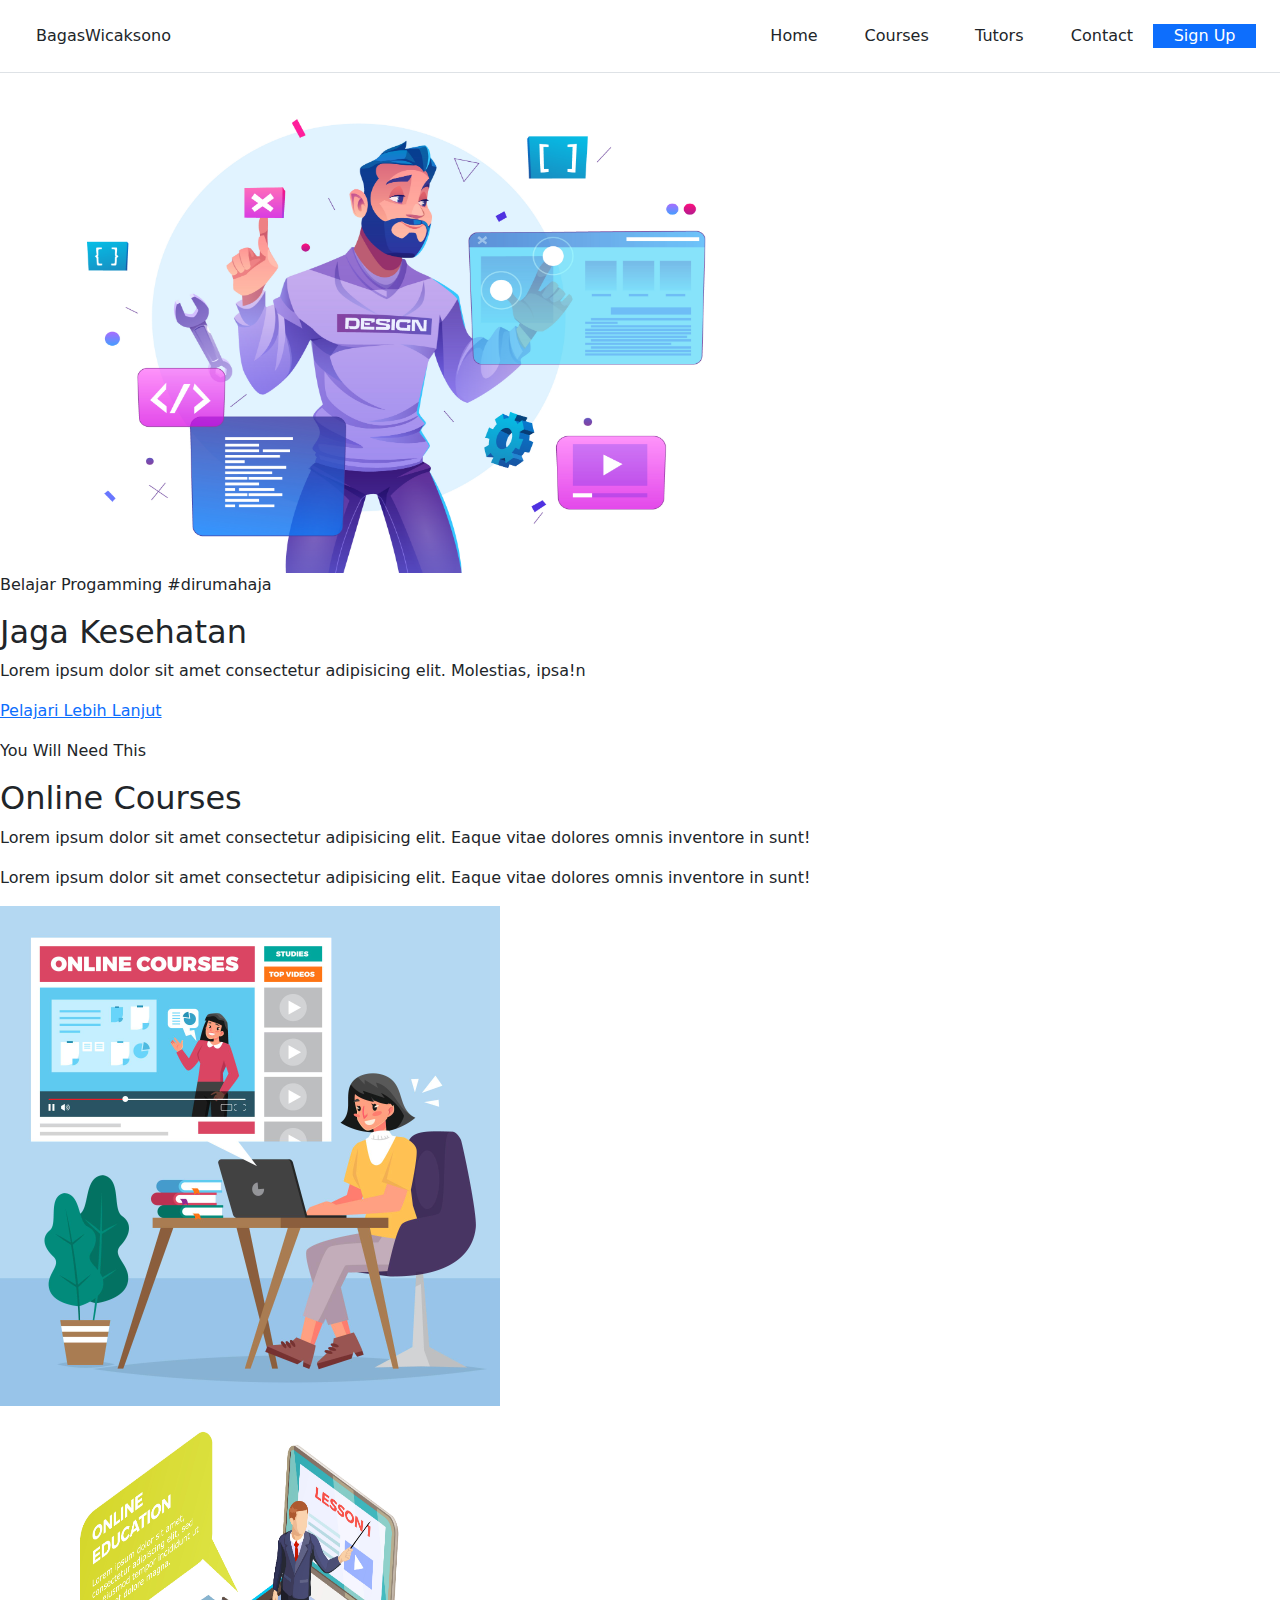
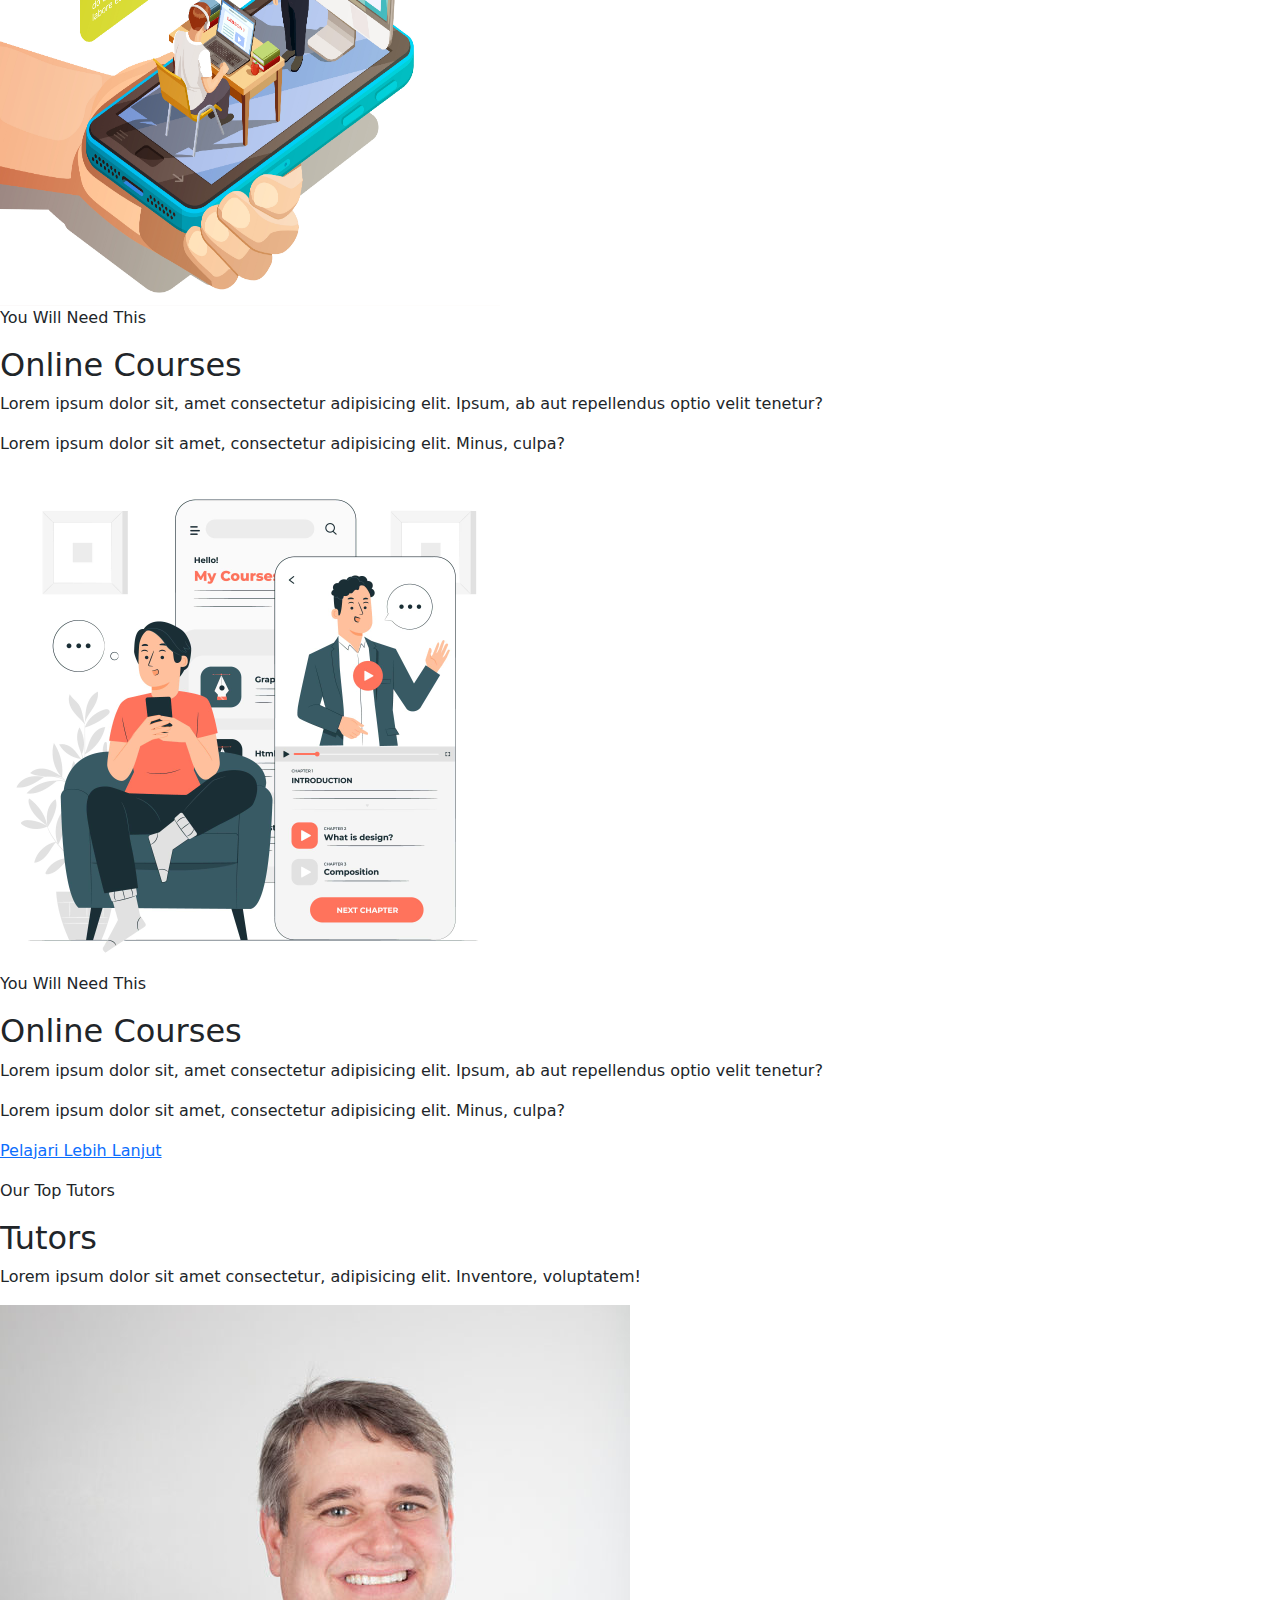
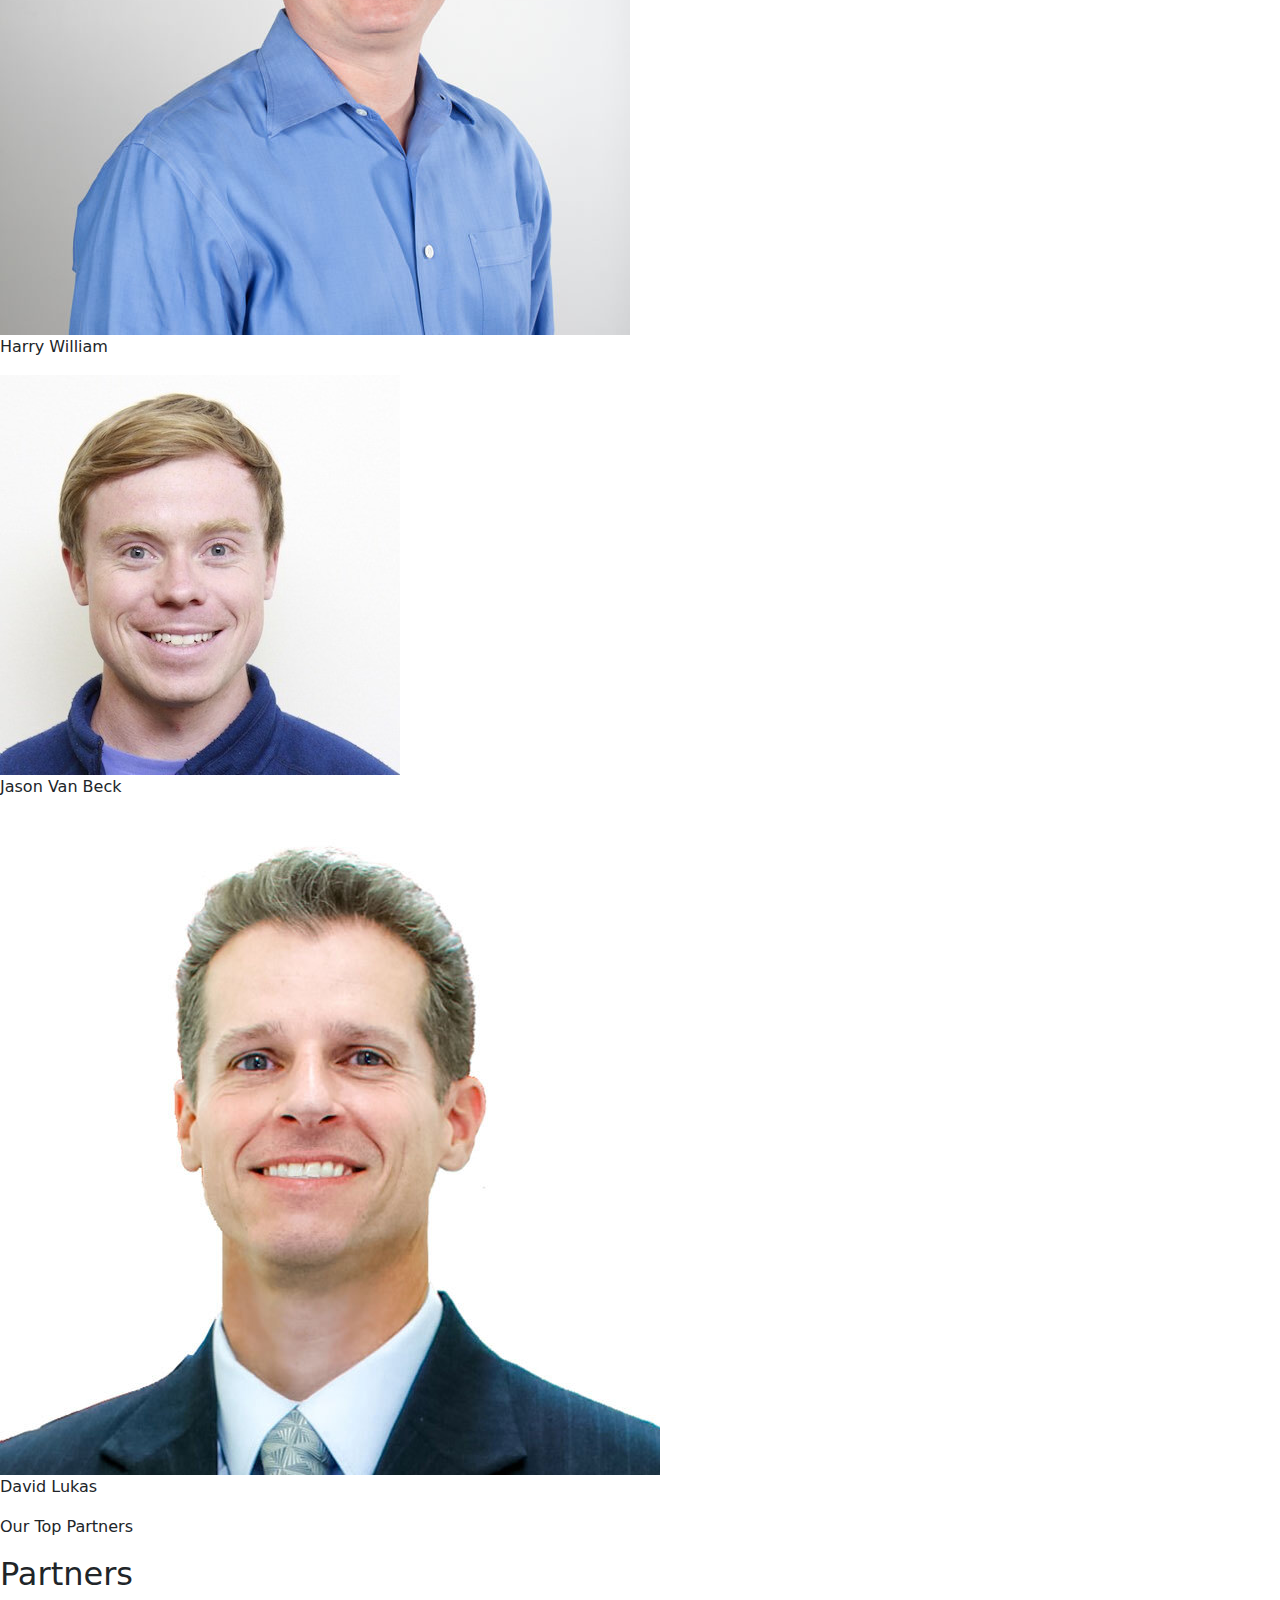
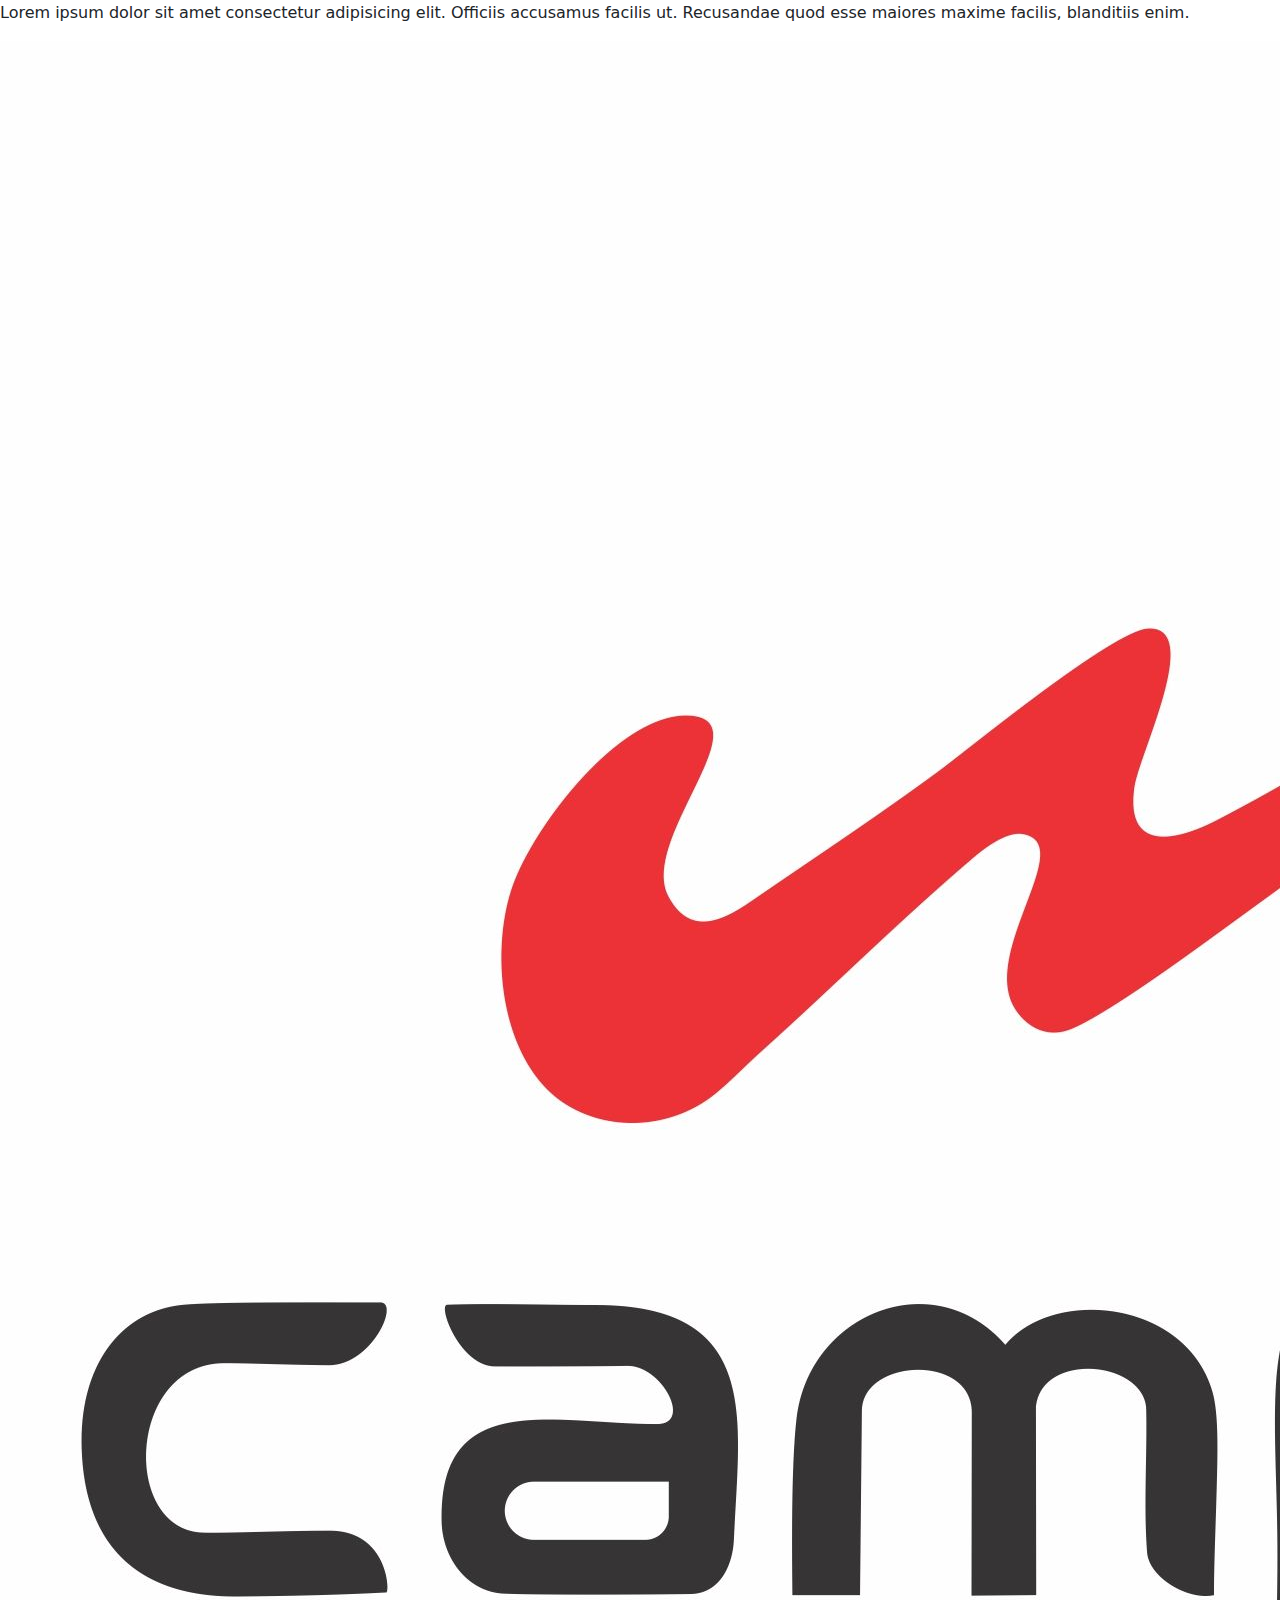
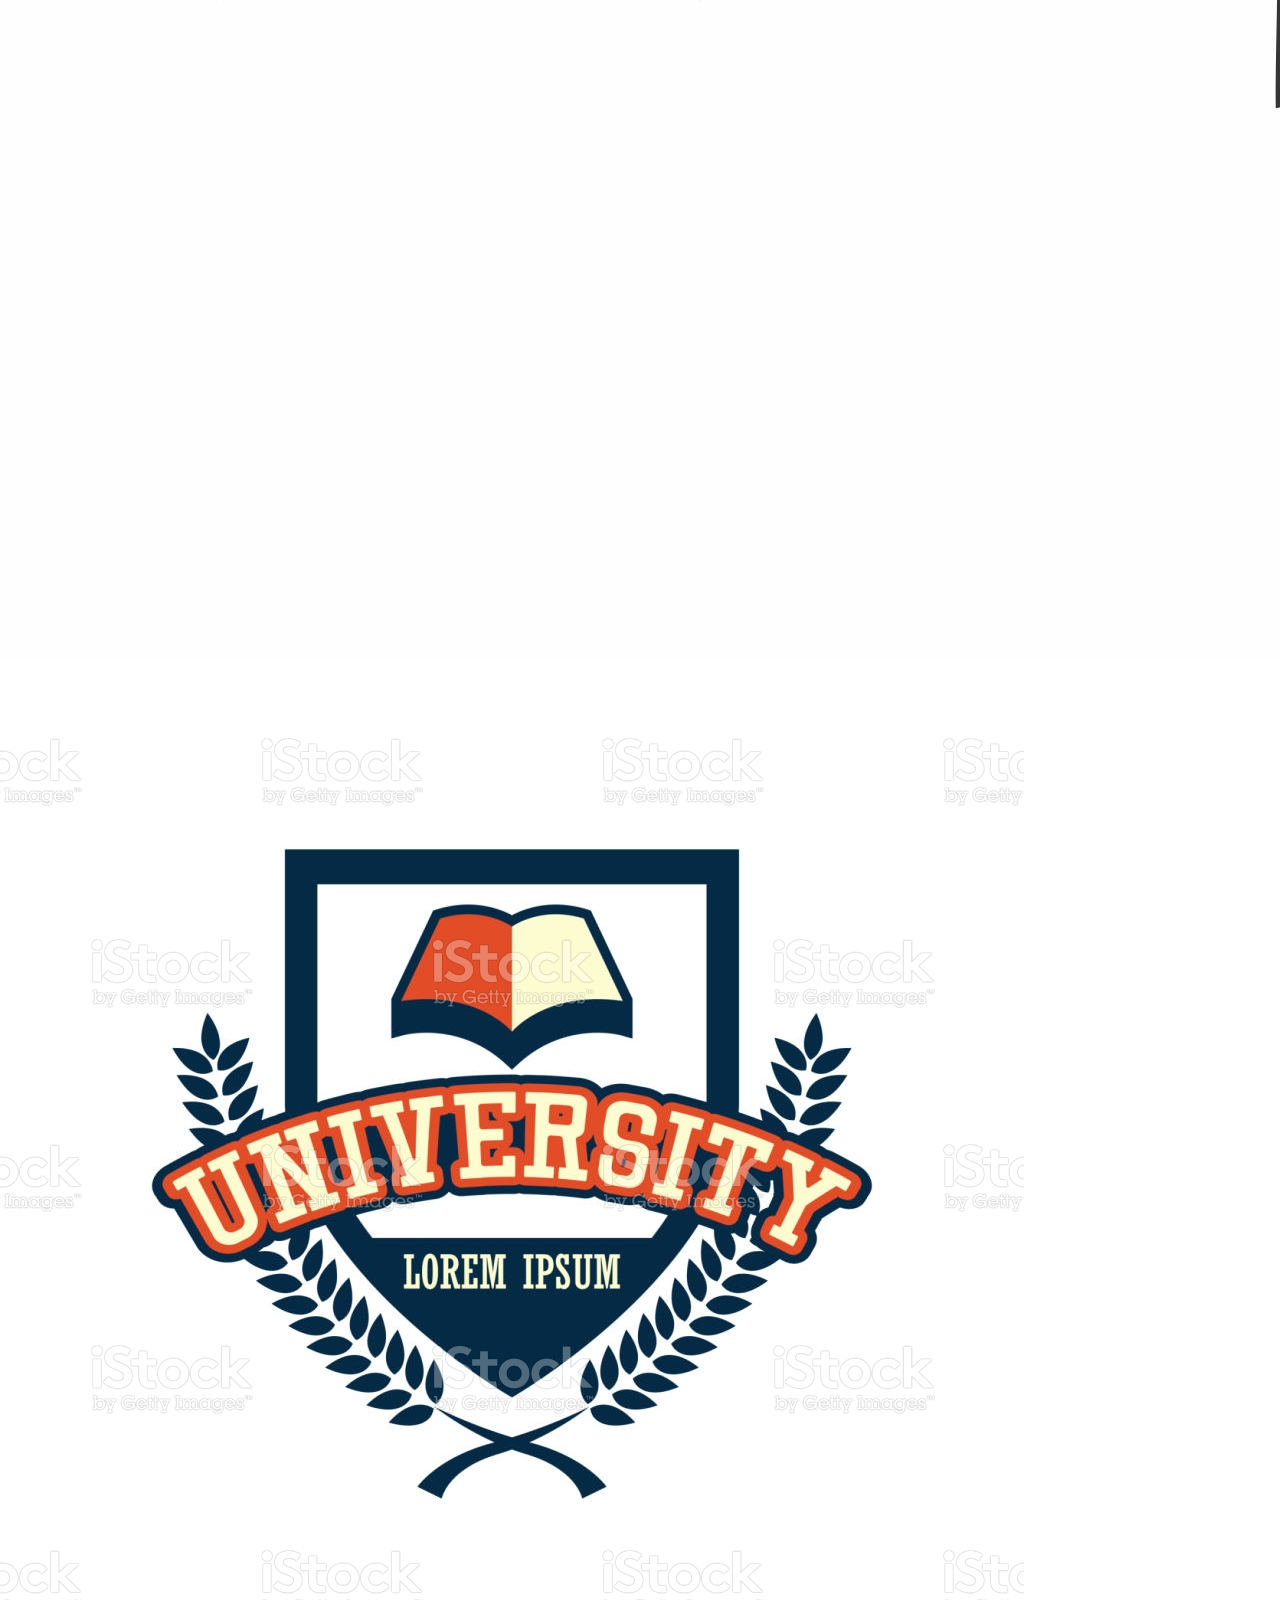
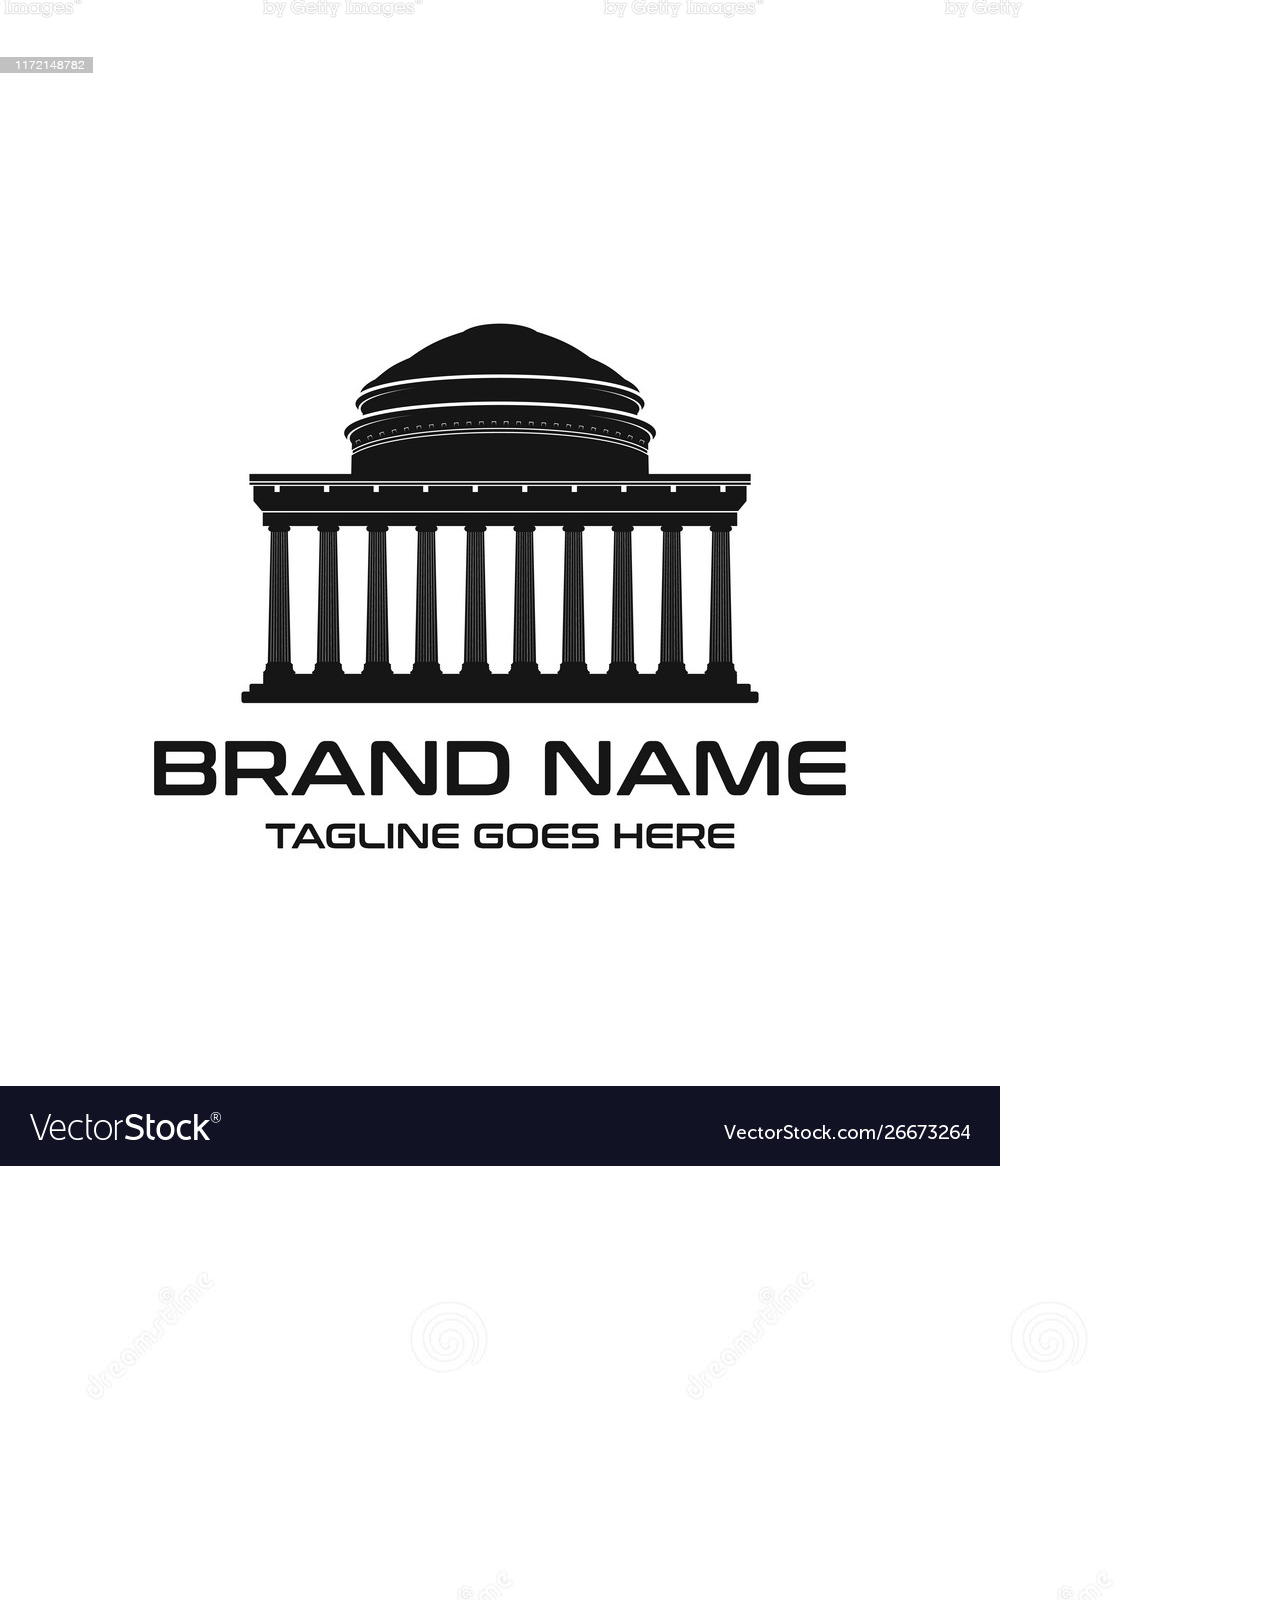
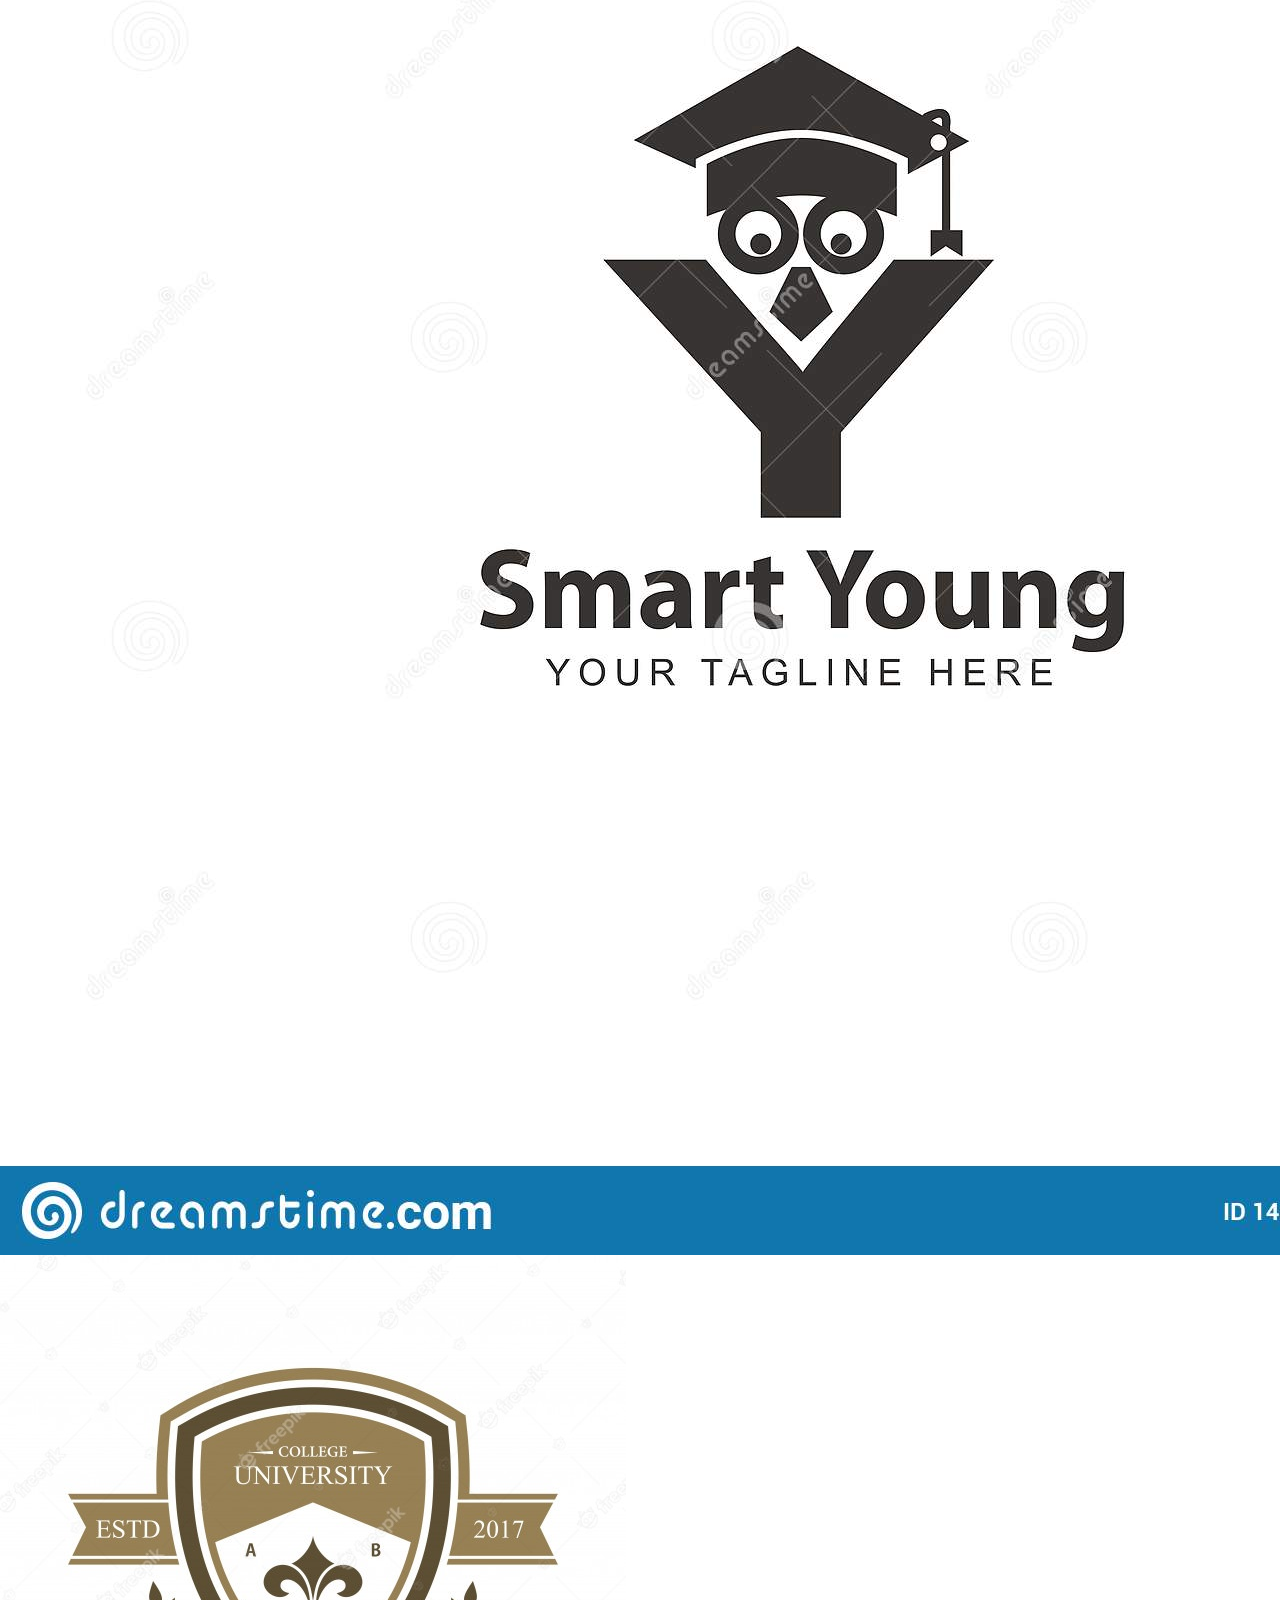
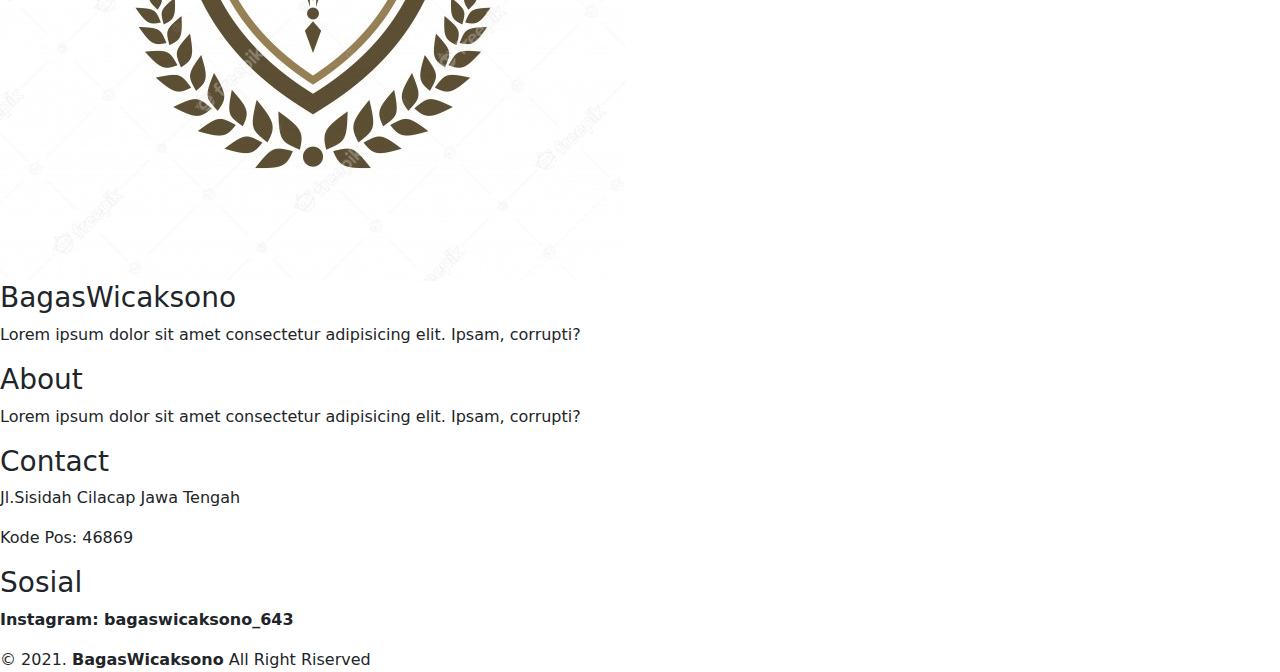
==== mencoba/index-bootstrap.html @ 59cfe54c "bootstrap" ====
<!DOCTYPE html>
<html lang="en">

<head>
    <meta charset="UTF-8">
    <meta name="viewport" content="width=device-width, initial-scale=1.0">
    <link href="https://cdn.jsdelivr.net/npm/bootstrap@5.1.1/dist/css/bootstrap.min.css" rel="stylesheet">
    <script src="https://cdn.jsdelivr.net/npm/bootstrap@5.1.1/dist/js/bootstrap.bundle.min.js"></script>
    <title>Belajar Progamming</title>
</head>

<body>
    <div class="container-fluid border-bottom">
        <div class="row p-4">
            <div class="col-md-7">BagasWicaksono</div>
            <div class="col-md-1 text-center">Home</div>
            <div class="col-md-1 text-center ">Courses</div>
            <div class="col-md-1 text-center ">Tutors</div>
            <div class="col-md-1 text-center ">Contact</div>
            <div class="col-md-1 text-center bg-primary text-white ">Sign Up</div>
        </div>
    </div>


    <div class="wrapper ">
        <section id="home ">
            <img src="contoh2.jpg " height="500px " width="800px " />
            <div class="kollom ">
                <p class="deskripsi ">Belajar Progamming #dirumahaja</p>
                <h2>Jaga Kesehatan</h2>
                <p>Lorem ipsum dolor sit amet consectetur adipisicing elit. Molestias, ipsa!n</p>
                <p><a href=" " class="tbl-pink ">Pelajari Lebih Lanjut</a></p>
            </div>
        </section>

        <!--untuk courses1-->
        <section id="courses ">
            <div class="kolom ">
                <p class="deskripsi ">You Will Need This</p>
                <h2>Online Courses</h2>
                <p>Lorem ipsum dolor sit amet consectetur adipisicing elit. Eaque vitae dolores omnis inventore in sunt!
                </p>
                <p>Lorem ipsum dolor sit amet consectetur adipisicing elit. Eaque vitae dolores omnis inventore in sunt!
                </p>
            </div>
            <img src="courses1.jpg " height="500px " width="500px " />
        </section>

        <!--untuk courses2-->
        <section id="courses ">
            <div class="kiri ">
                <img src="courses2.jpg " align="left " height="500px " width="500px " />
                <div class="kolom ">
                    <p class="deskripsi ">You Will Need This</p>
                    <h2>Online Courses</h2>
                    <p>Lorem ipsum dolor sit, amet consectetur adipisicing elit. Ipsum, ab aut repellendus optio velit tenetur?</p>
                    <p>Lorem ipsum dolor sit amet, consectetur adipisicing elit. Minus, culpa?</p>
                </div>
            </div>
        </section>

        <!--untuk courses3-->
        <section id="courses ">
            <div class="kanan ">
                <img src="courses3.jpg " align="Right " height="500px " width="500px " />
                <div class="kolom ">
                    <p class="deskripsi ">You Will Need This</p>
                    <h2>Online Courses</h2>
                    <p>Lorem ipsum dolor sit, amet consectetur adipisicing elit. Ipsum, ab aut repellendus optio velit tenetur?</p>
                    <p>Lorem ipsum dolor sit amet, consectetur adipisicing elit. Minus, culpa?</p>
                    <p><a href=" " class="tbl-biru ">Pelajari Lebih Lanjut</a></p>
                </div>
            </div>
        </section>

        <!--untuk tutors-->
        <section id="tutors ">
            <div class="tengah ">
                <div class="kolom ">
                    <p class="deskripsi ">Our Top Tutors</p>
                    <h2>Tutors</h2>
                    <p>Lorem ipsum dolor sit amet consectetur, adipisicing elit. Inventore, voluptatem!</p>
                </div>

                <div class="tutor-list ">
                    <div class="kartu-tutors ">
                        <img src="person1.jpg " />
                        <p>Harry William</p>
                    </div>
                    <div class="kartu-tutors ">
                        <img src="person2.jpeg " />
                        <p>Jason Van Beck</p>
                    </div>
                    <div class="kartu-tutors ">
                        <img src="person3.jpg " />
                        <p>David Lukas</p>
                    </div>
                </div>
            </div>
        </section>

        <!--untuk partners-->
        <section id="partners ">
            <div class="tengah ">
                <div class="kolom ">
                    <p class="deskripsi ">Our Top Partners</p>
                    <h2>Partners</h2>
                    <p>Lorem ipsum dolor sit amet consectetur adipisicing elit. Officiis accusamus facilis ut. Recusandae quod esse maiores maxime facilis, blanditiis enim.</p>
                </div>

                <div class="partner-list ">
                    <div class="kartu-partner ">
                        <img src="logo1.jpg " />
                    </div>
                    <div class="kartu-partner ">
                        <img src="logo2.jpg " />
                    </div>
                    <div class="kartu-partner ">
                        <img src="logo3.jpg " />
                    </div>
                    <div class="kartu-partner ">
                        <img src="logo4.jpg " />
                    </div>
                    <div class="kartu-partner ">
                        <img src="logo5.jpg " />
                    </div>
                </div>
            </div>
    </div>
    </section>
    </div>

    <div id="contact ">
        <div class="wrapper ">
            <div class="footer ">
                <div class="footer-section ">
                    <h3>BagasWicaksono</h3>
                    <p>Lorem ipsum dolor sit amet consectetur adipisicing elit. Ipsam, corrupti?</p>
                </div>
                <div class="footer-section ">
                    <h3>About</h3>
                    <p>Lorem ipsum dolor sit amet consectetur adipisicing elit. Ipsam, corrupti?</p>
                </div>
                <div class="footer-section ">
                    <h3>Contact</h3>
                    <p>Jl.Sisidah Cilacap Jawa Tengah</p>
                    <p>Kode Pos: 46869</p>
                </div>
                <div class="footer-section ">
                    <h3>Sosial</h3>
                    <p><b>Instagram: bagaswicaksono_643</b></p>
                </div>
            </div>
        </div>
    </div>

    <div id="copyright ">
        <div class="wrappar ">
            &copy; 2021. <b>BagasWicaksono</b> All Right Riserved
        </div>
    </div>
</body>

</html>
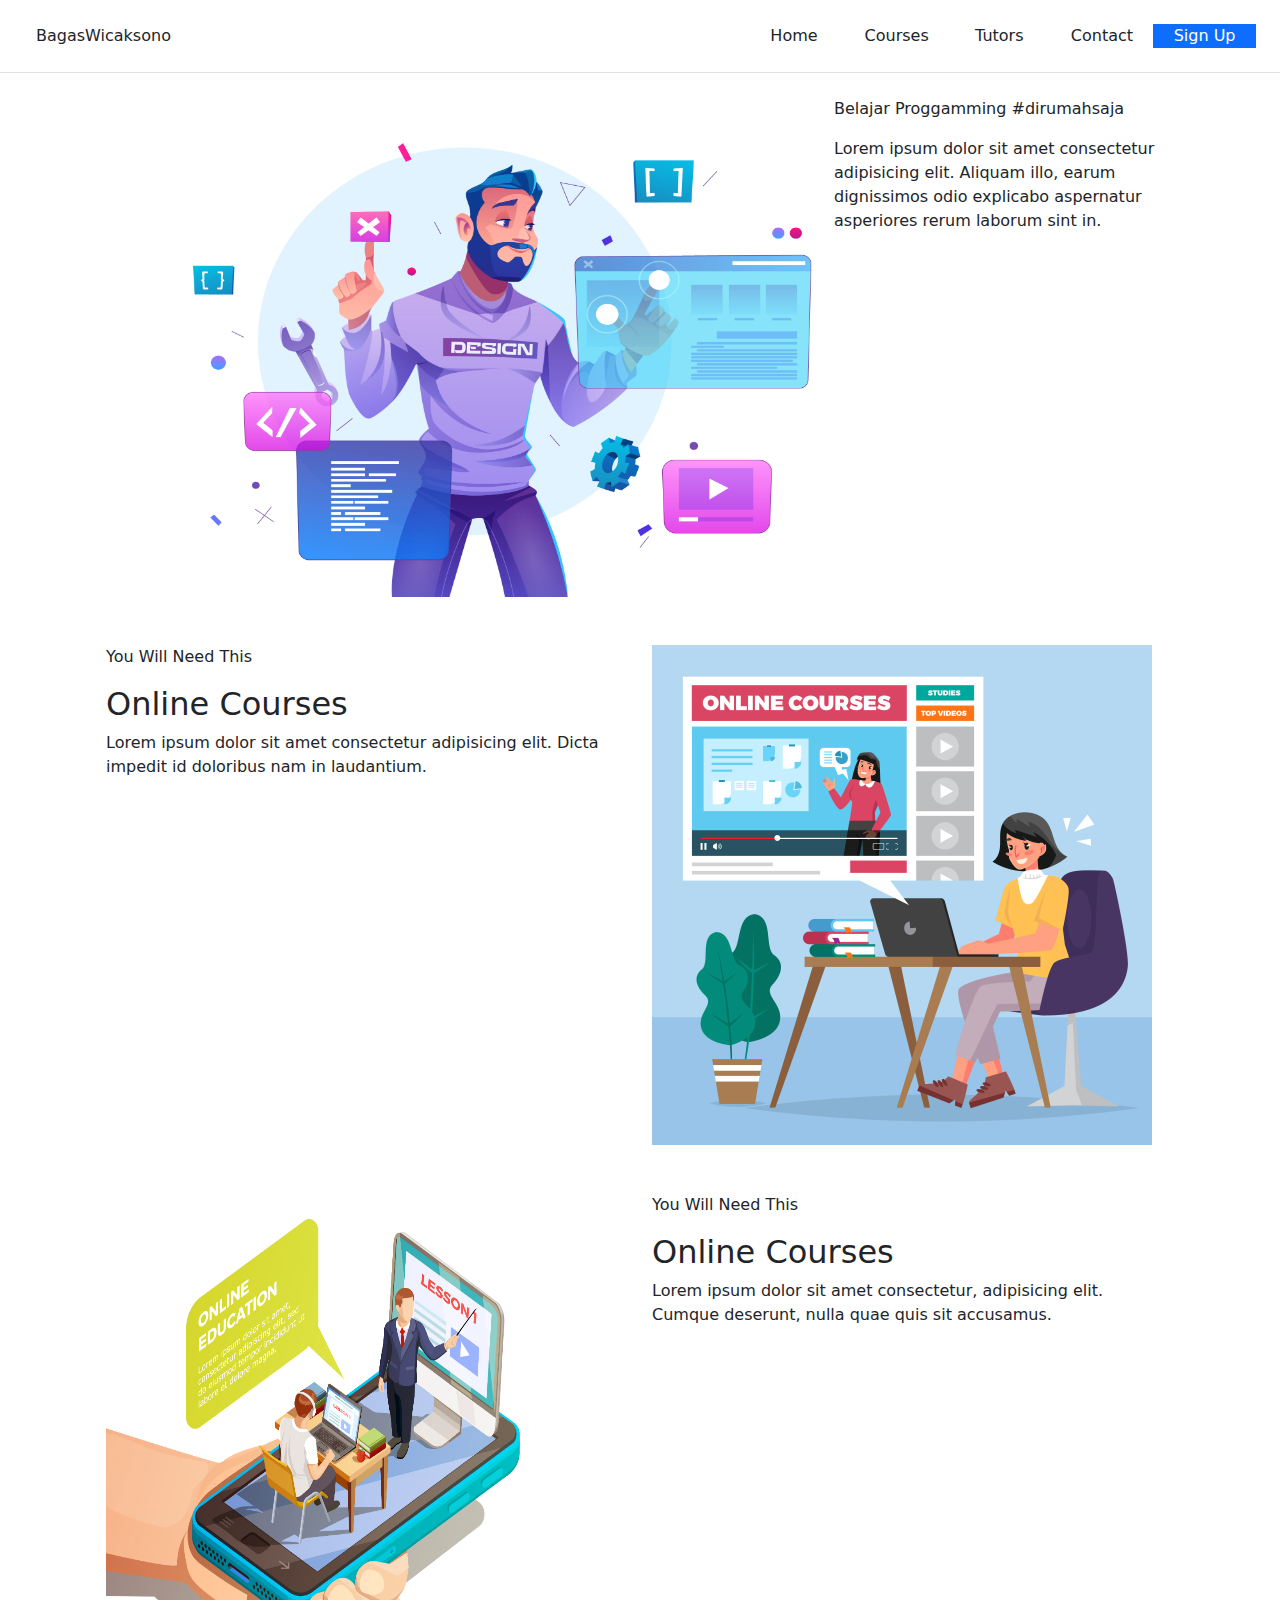
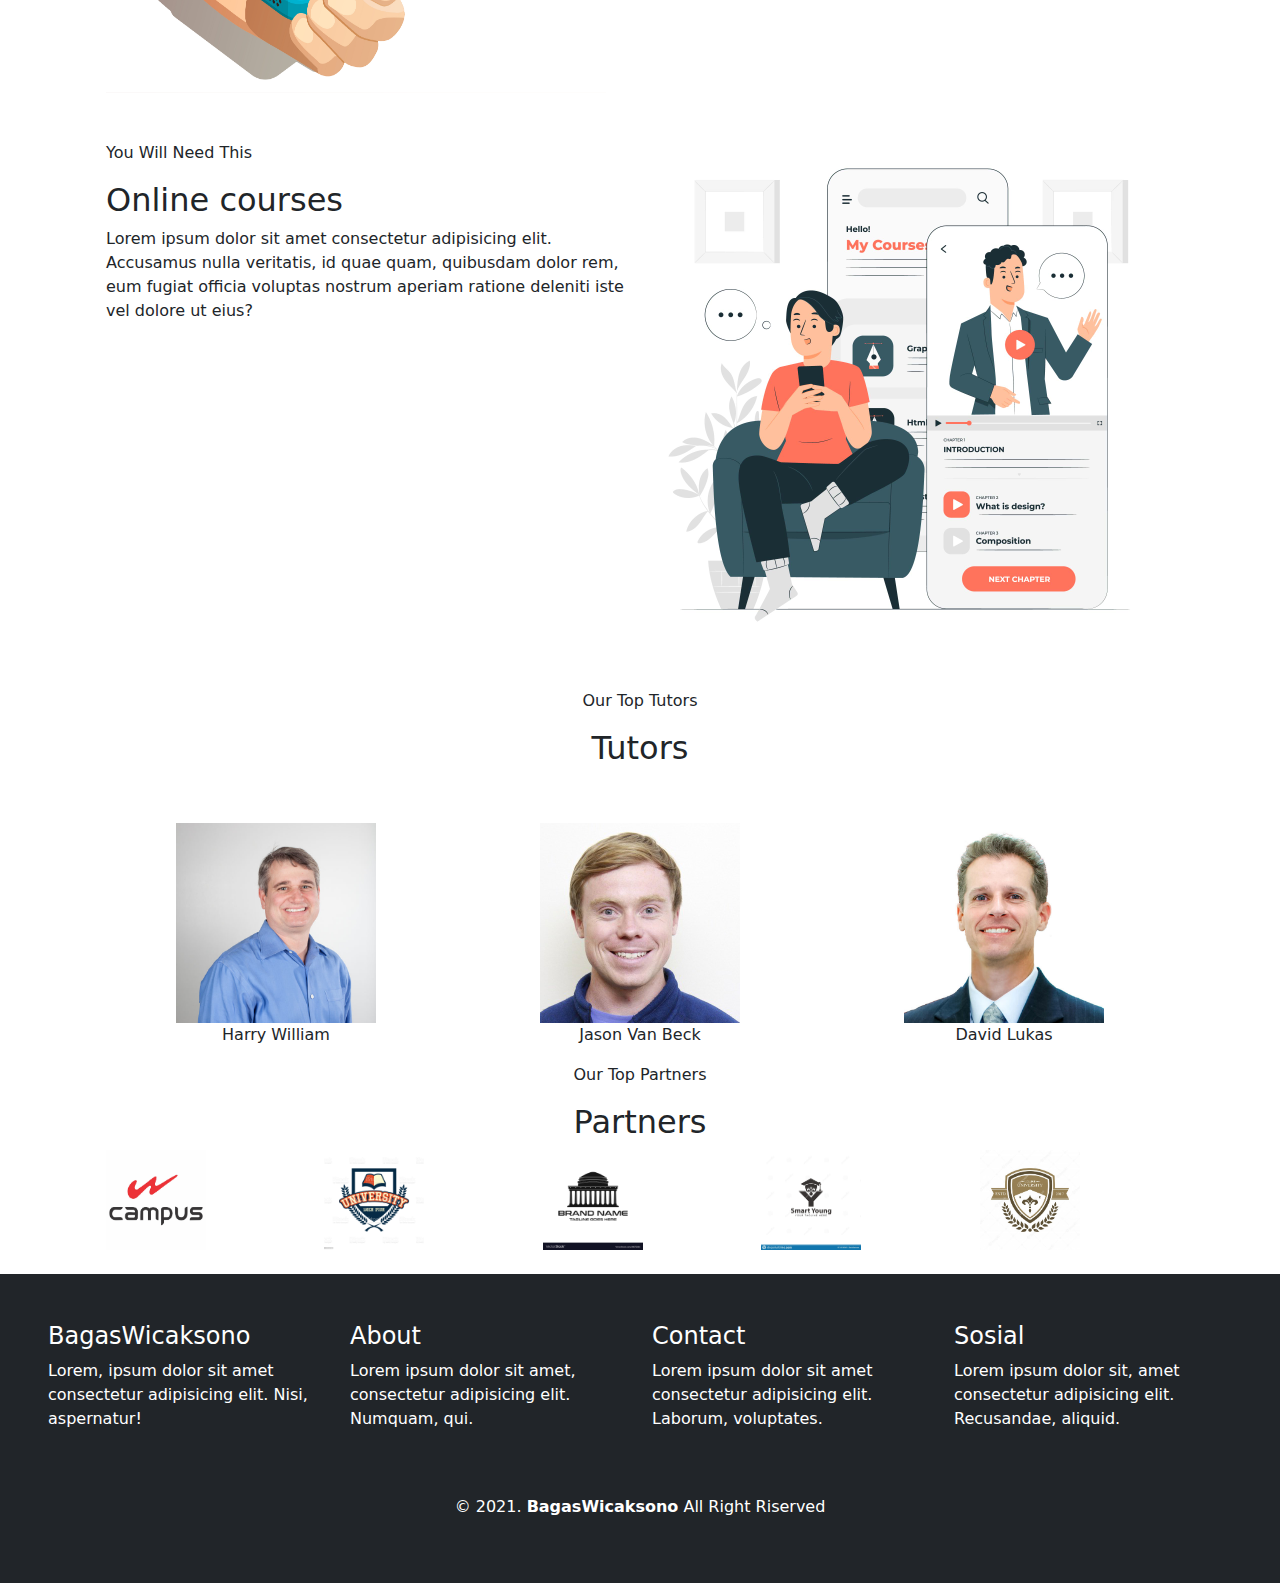
==== commit 2b695383: "melengkapi web" ====
--- a/mencoba/index-bootstrap.html
+++ b/mencoba/index-bootstrap.html
@@ -21,144 +21,108 @@
         </div>
     </div>
 
+    <div class="container">
+        <div class="row p-4">
+            <div class="col-md-8"><img src="contoh2.jpg" alt="ilustrasi" width="800px" height="500px"></div>
+            <div class="col-md-4">
+                <p>Belajar Proggamming #dirumahsaja</p>
+                <p>Lorem ipsum dolor sit amet consectetur adipisicing elit. Aliquam illo, earum dignissimos odio explicabo aspernatur asperiores rerum laborum sint in.</p>
+            </div>
+        </div>
 
-    <div class="wrapper ">
-        <section id="home ">
-            <img src="contoh2.jpg " height="500px " width="800px " />
-            <div class="kollom ">
-                <p class="deskripsi ">Belajar Progamming #dirumahaja</p>
-                <h2>Jaga Kesehatan</h2>
-                <p>Lorem ipsum dolor sit amet consectetur adipisicing elit. Molestias, ipsa!n</p>
-                <p><a href=" " class="tbl-pink ">Pelajari Lebih Lanjut</a></p>
+        <div class="row p-4">
+            <div class="col-md-6">
+                <p>You Will Need This</p>
+                <h2>Online Courses</h2>
+                <p>Lorem ipsum dolor sit amet consectetur adipisicing elit. Dicta impedit id doloribus nam in laudantium.</p>
             </div>
-        </section>
+            <div class="col-md-6"><img src="courses1.jpg" alt="ilistrasi" height="500px" width="500px"></div>
+        </div>
 
-        <!--untuk courses1-->
-        <section id="courses ">
-            <div class="kolom ">
-                <p class="deskripsi ">You Will Need This</p>
+        <div class="row p-4">
+            <div class="col-md-6"><img src="courses2.jpg" alt="ilistrasi" height="500px" width="500px"></div>
+            <div class="col-md-6">
+                <p>You Will Need This</p>
                 <h2>Online Courses</h2>
-                <p>Lorem ipsum dolor sit amet consectetur adipisicing elit. Eaque vitae dolores omnis inventore in sunt!
-                </p>
-                <p>Lorem ipsum dolor sit amet consectetur adipisicing elit. Eaque vitae dolores omnis inventore in sunt!
-                </p>
+                <p>Lorem ipsum dolor sit amet consectetur, adipisicing elit. Cumque deserunt, nulla quae quis sit accusamus.</p>
             </div>
-            <img src="courses1.jpg " height="500px " width="500px " />
-        </section>
+        </div>
 
-        <!--untuk courses2-->
-        <section id="courses ">
-            <div class="kiri ">
-                <img src="courses2.jpg " align="left " height="500px " width="500px " />
-                <div class="kolom ">
-                    <p class="deskripsi ">You Will Need This</p>
-                    <h2>Online Courses</h2>
-                    <p>Lorem ipsum dolor sit, amet consectetur adipisicing elit. Ipsum, ab aut repellendus optio velit tenetur?</p>
-                    <p>Lorem ipsum dolor sit amet, consectetur adipisicing elit. Minus, culpa?</p>
-                </div>
+        <div class="row p-4">
+            <div class="col-md-6">
+                <p>You Will Need This</p>
+                <h2>Online courses</h2>
+                <p>Lorem ipsum dolor sit amet consectetur adipisicing elit. Accusamus nulla veritatis, id quae quam, quibusdam dolor rem, eum fugiat officia voluptas nostrum aperiam ratione deleniti iste vel dolore ut eius?</p>
             </div>
-        </section>
+            <div class="col-md-6"><img src="courses3.jpg" alt="ilustrasi" height="500px" width="500px"></div>
+        </div>
 
-        <!--untuk courses3-->
-        <section id="courses ">
-            <div class="kanan ">
-                <img src="courses3.jpg " align="Right " height="500px " width="500px " />
-                <div class="kolom ">
-                    <p class="deskripsi ">You Will Need This</p>
-                    <h2>Online Courses</h2>
-                    <p>Lorem ipsum dolor sit, amet consectetur adipisicing elit. Ipsum, ab aut repellendus optio velit tenetur?</p>
-                    <p>Lorem ipsum dolor sit amet, consectetur adipisicing elit. Minus, culpa?</p>
-                    <p><a href=" " class="tbl-biru ">Pelajari Lebih Lanjut</a></p>
-                </div>
+        <div class="row p-4 text-center">
+            <p>Our Top Tutors</p>
+            <h2>Tutors</h2>
+        </div>
+
+        <div class="row p-4">
+            <div class="col text-center">
+                <img src="person1.jpg" alt="Person" width="200px" height="200px">
+                <p>Harry William</p>
             </div>
-        </section>
+            <div class="col text-center">
+                <img src="person2.jpeg" alt="Person" width="200px" height="200px">
+                <p>Jason Van Beck</p>
+            </div>
+            <div class="col text-center">
+                <img src="person3.jpg" alt="Person" width="200px" height="200px">
+                <p>David Lukas</p>
+            </div>
 
-        <!--untuk tutors-->
-        <section id="tutors ">
-            <div class="tengah ">
-                <div class="kolom ">
-                    <p class="deskripsi ">Our Top Tutors</p>
-                    <h2>Tutors</h2>
-                    <p>Lorem ipsum dolor sit amet consectetur, adipisicing elit. Inventore, voluptatem!</p>
-                </div>
-
-                <div class="tutor-list ">
-                    <div class="kartu-tutors ">
-                        <img src="person1.jpg " />
-                        <p>Harry William</p>
-                    </div>
-                    <div class="kartu-tutors ">
-                        <img src="person2.jpeg " />
-                        <p>Jason Van Beck</p>
-                    </div>
-                    <div class="kartu-tutors ">
-                        <img src="person3.jpg " />
-                        <p>David Lukas</p>
-                    </div>
-                </div>
+            <div class="row-4 text-center">
+                <p>Our Top Partners</p>
+                <h2>Partners</h2>
             </div>
-        </section>
-
-        <!--untuk partners-->
-        <section id="partners ">
-            <div class="tengah ">
-                <div class="kolom ">
-                    <p class="deskripsi ">Our Top Partners</p>
-                    <h2>Partners</h2>
-                    <p>Lorem ipsum dolor sit amet consectetur adipisicing elit. Officiis accusamus facilis ut. Recusandae quod esse maiores maxime facilis, blanditiis enim.</p>
-                </div>
-
-                <div class="partner-list ">
-                    <div class="kartu-partner ">
-                        <img src="logo1.jpg " />
-                    </div>
-                    <div class="kartu-partner ">
-                        <img src="logo2.jpg " />
-                    </div>
-                    <div class="kartu-partner ">
-                        <img src="logo3.jpg " />
-                    </div>
-                    <div class="kartu-partner ">
-                        <img src="logo4.jpg " />
-                    </div>
-                    <div class="kartu-partner ">
-                        <img src="logo5.jpg " />
-                    </div>
-                </div>
+            <div class="col text center">
+                <img src="logo1.jpg" alt="logo" height="100px" width="100px">
             </div>
-    </div>
-    </section>
-    </div>
-
-    <div id="contact ">
-        <div class="wrapper ">
-            <div class="footer ">
-                <div class="footer-section ">
-                    <h3>BagasWicaksono</h3>
-                    <p>Lorem ipsum dolor sit amet consectetur adipisicing elit. Ipsam, corrupti?</p>
-                </div>
-                <div class="footer-section ">
-                    <h3>About</h3>
-                    <p>Lorem ipsum dolor sit amet consectetur adipisicing elit. Ipsam, corrupti?</p>
-                </div>
-                <div class="footer-section ">
-                    <h3>Contact</h3>
-                    <p>Jl.Sisidah Cilacap Jawa Tengah</p>
-                    <p>Kode Pos: 46869</p>
-                </div>
-                <div class="footer-section ">
-                    <h3>Sosial</h3>
-                    <p><b>Instagram: bagaswicaksono_643</b></p>
-                </div>
+            <div class="col text center">
+                <img src="logo2.jpg" alt="logo" height="100px" width="100px">
+            </div>
+            <div class="col text center">
+                <img src="logo3.jpg" alt="logo" height="100px" width="100px">
+            </div>
+            <div class="col text center">
+                <img src="logo4.jpg" alt="logo" height="100px" width="100px">
+            </div>
+            <div class="col text center">
+                <img src="logo5.jpg" alt="logo" height="100px" width="100px">
             </div>
         </div>
     </div>
 
-    <div id="copyright ">
-        <div class="wrappar ">
-            &copy; 2021. <b>BagasWicaksono</b> All Right Riserved
+    <div class="container-fluid p-4 bg-dark text-white">
+        <div class=" row p-4 ">
+            <div class="col ">
+                <h4>BagasWicaksono</h4>
+                <p>Lorem, ipsum dolor sit amet consectetur adipisicing elit. Nisi, aspernatur!</p>
+            </div>
+            <div class="col ">
+                <h4>About</h4>
+                <p>Lorem ipsum dolor sit amet, consectetur adipisicing elit. Numquam, qui.</p>
+            </div>
+            <div class="col ">
+                <h4>Contact</h4>
+                <p>Lorem ipsum dolor sit amet consectetur adipisicing elit. Laborum, voluptates.</p>
+            </div>
+            <div class="col ">
+                <h4>Sosial</h4>
+                Lorem ipsum dolor sit, amet consectetur adipisicing elit. Recusandae, aliquid.
+            </div>
+        </div>
+
+        <div class="row p-4 text-center">
+            <p>&copy; 2021. <b>BagasWicaksono</b> All Right Riserved</p>
         </div>
     </div>
+
 </body>
 
 </html>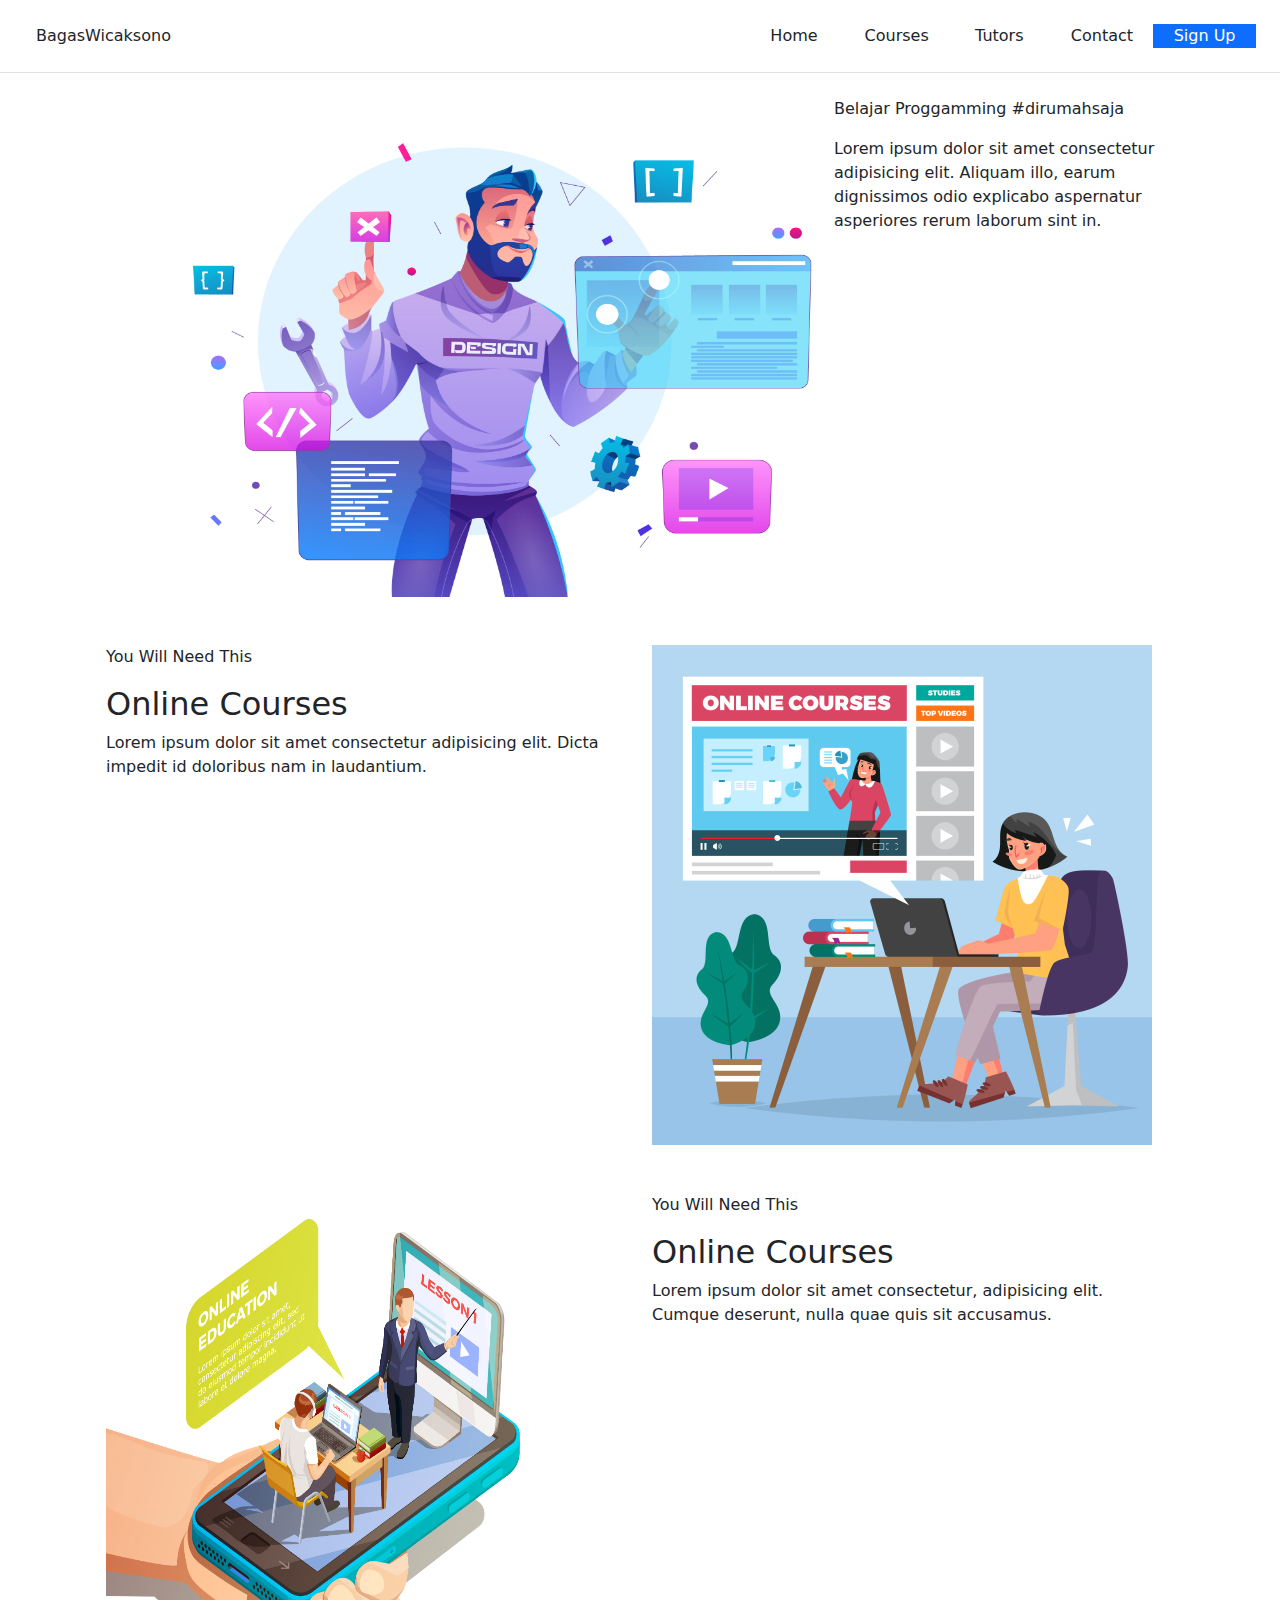
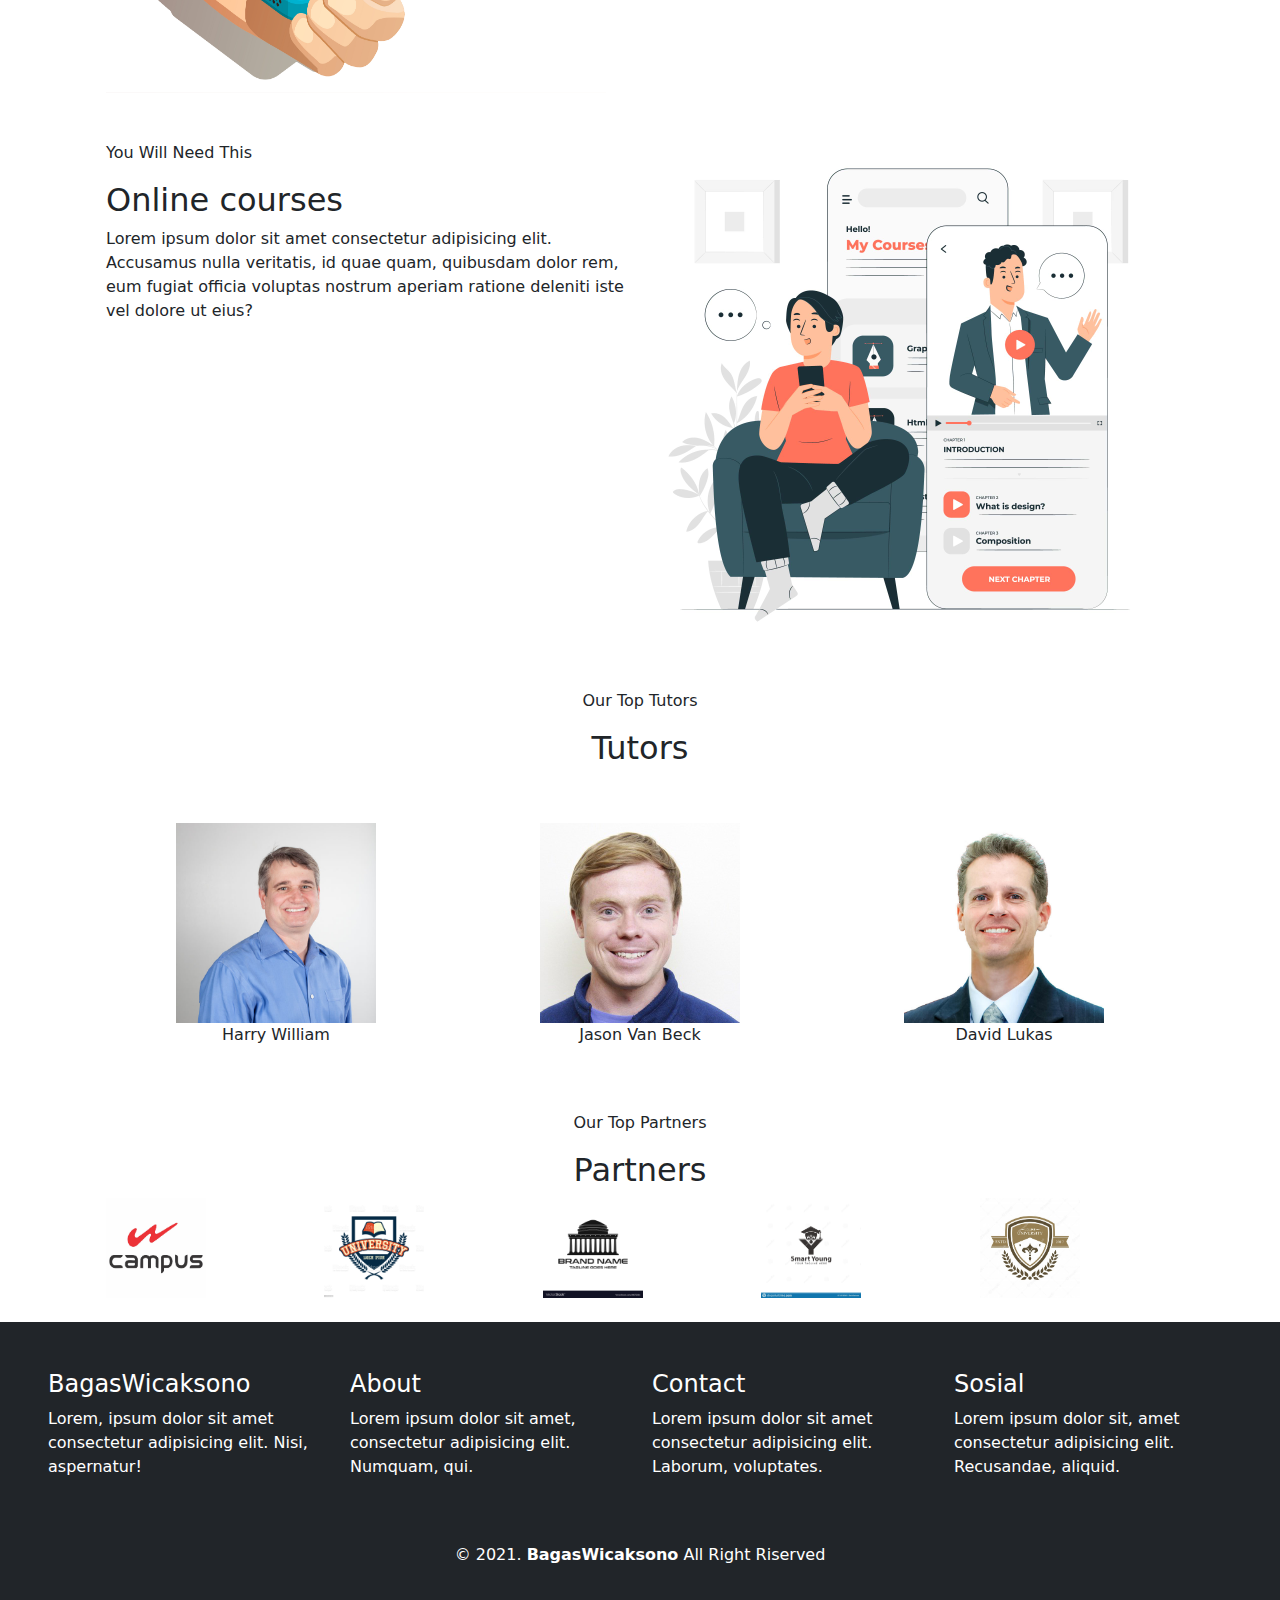
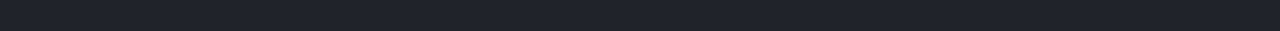
==== commit 37b3ee92: "add container" ====
--- a/mencoba/index-bootstrap.html
+++ b/mencoba/index-bootstrap.html
@@ -29,7 +29,9 @@
                 <p>Lorem ipsum dolor sit amet consectetur adipisicing elit. Aliquam illo, earum dignissimos odio explicabo aspernatur asperiores rerum laborum sint in.</p>
             </div>
         </div>
+    </div>
 
+    <div class="container">
         <div class="row p-4">
             <div class="col-md-6">
                 <p>You Will Need This</p>
@@ -56,7 +58,9 @@
             </div>
             <div class="col-md-6"><img src="courses3.jpg" alt="ilustrasi" height="500px" width="500px"></div>
         </div>
+    </div>
 
+    <div class="container">
         <div class="row p-4 text-center">
             <p>Our Top Tutors</p>
             <h2>Tutors</h2>
@@ -75,7 +79,11 @@
                 <img src="person3.jpg" alt="Person" width="200px" height="200px">
                 <p>David Lukas</p>
             </div>
+        </div>
+    </div>
 
+    <div class="container">
+        <div class="row p-4">
             <div class="row-4 text-center">
                 <p>Our Top Partners</p>
                 <h2>Partners</h2>
